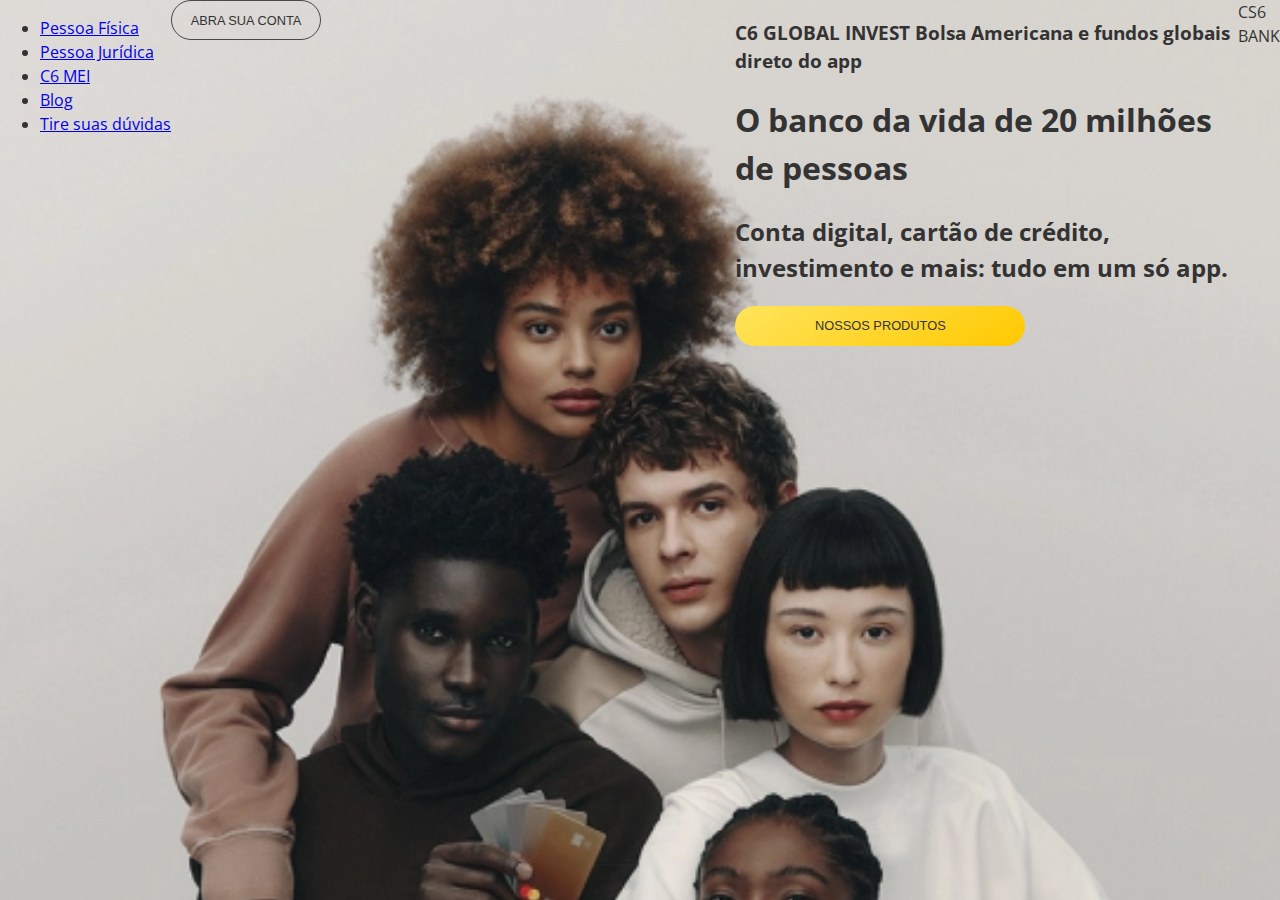
==== c6bank.html @ 3a548aff "'Deploy'" ====
<!DOCTYPE html>
<html lang="en">
<head>
    <meta charset="UTF-8">
    <meta http-equiv="X-UA-Compatible" content="IE=edge">
    <meta name="viewport" content="width=device-width, initial-scale=1.0">
    <title>Banco com Conta Digital, cartão sem tarifas e mais | C6 Bank</title>
    <link rel="stylesheet" href="/assets/css/main.css" />
</head>
<body>
    <header class="top-site">
        <div>
            <svg class="jss6 jss12" viewBox="0 0 120 24" xmlns="http://www.w3.org/2000/svg">
                <path clip-rule="evenodd" shape-rendering="geometricPrecision" d="M15.034 16.045c.778-.681 1.285-1.576 1.524-2.684h7.68c-.352 3.167-1.627 5.731-3.824 7.694C18.216 23.018 15.51 24 12.298 24c-2.343 0-4.452-.515-6.328-1.544-1.876-1.029-3.34-2.459-4.392-4.29C.526 16.335 0 14.28 0 12c0-2.28.526-4.335 1.578-6.166C2.63 4.003 4.094 2.573 5.97 1.544 7.846.514 9.955 0 12.298 0c3.161 0 5.83.947 8.007 2.842 2.176 1.894 3.462 4.377 3.855 7.448H16.59c-.321-1.013-.87-1.828-1.648-2.446-.777-.617-1.648-.926-2.612-.926-1.327 0-2.397.467-3.21 1.401-.815.934-1.221 2.161-1.221 3.68 0 1.51.41 2.732 1.228 3.666.82.934 1.886 1.4 3.203 1.4 1.026 0 1.928-.34 2.705-1.02zm27.26-6.24c1.491 1.43 2.237 3.28 2.237 5.547 0 2.592-.858 4.682-2.575 6.268-1.718 1.587-3.98 2.38-6.79 2.38-2.776 0-5.033-.796-6.772-2.388-1.74-1.593-2.609-3.656-2.609-6.193 0-1.385.239-2.779.716-4.181.477-1.402 1.215-2.936 2.214-4.6l3.53-5.87 7.46-.001-4.177 6.926c.417-.022.746-.033.988-.033 2.359 0 4.284.715 5.777 2.145zm-5.037 7.675c.537-.547.806-1.256.806-2.128 0-.871-.269-1.586-.806-2.145-.538-.559-1.235-.838-2.09-.838-.856 0-1.554.28-2.09.838-.539.559-.807 1.274-.807 2.145 0 .872.268 1.581.806 2.128.537.548 1.235.822 2.09.822.856 0 1.553-.274 2.09-.822zm21.259-6.52c2.65.784 4.324 3.129 4.324 6.16 0 1.675-.578 3.13-1.718 4.325-1.133 1.186-2.554 1.788-4.224 1.788h-7.226a.101.101 0 0 1-.1-.102V.869c0-.056.044-.102.1-.102h6.365c1.547 0 2.824.517 3.793 1.538.996.98 1.504 2.29 1.504 3.887 0 2.142-1.063 3.908-2.818 4.768zm2 9.912c1.016-1.035 1.51-2.262 1.51-3.753 0-1.656-.507-3.013-1.507-4.031-1.035-1.053-2.31-1.566-3.898-1.566h-6.234v10.881h6.51c1.432 0 2.65-.515 3.619-1.53zM50.386 1.597v9.096h5.651c1.322 0 2.405-.422 3.221-1.253.837-.852 1.261-1.945 1.261-3.248 0-2.706-1.843-4.595-4.482-4.595h-5.65zm69.595 21.475a.101.101 0 0 1-.081.16h-.758a.1.1 0 0 1-.083-.043l-8.099-11.565-3.577 4.206v7.3a.101.101 0 0 1-.1.103h-.602a.101.101 0 0 1-.1-.102V.869c0-.056.045-.102.1-.102h.602c.055 0 .1.046.1.102v13.724L119 .803a.101.101 0 0 1 .077-.036h.796c.056 0 .101.046.101.102 0 .025-.01.048-.024.066l-8.451 10.032 8.482 12.105zM101.496.767c.055 0 .1.046.1.102v22.262a.101.101 0 0 1-.1.102h-.277a.098.098 0 0 1-.081-.042l-14.58-20.6v20.54a.101.101 0 0 1-.1.102h-.614a.101.101 0 0 1-.1-.102V.869c0-.056.045-.102.1-.102h.39a.1.1 0 0 1 .08.042l14.467 20.44V.87c0-.056.045-.102.1-.102h.615zM82.118 23.095a.101.101 0 0 1-.094.138h-.638a.1.1 0 0 1-.094-.068l-2.552-6.883H68.337l-2.551 6.885a.1.1 0 0 1-.094.066h-.639a.101.101 0 0 1-.093-.139L73.25.833a.1.1 0 0 1 .094-.066h.388a.1.1 0 0 1 .095.067l8.29 22.261zm-13.482-7.643h9.806L73.54 2.369l-4.903 13.083z"></path></svg>
        </div>
        <nav>
            <ul>
                <li><a href="#">Pessoa Física</a></li>
                <li><a href="#">Pessoa Jurídica</a></li>
                <li><a href="#">C6 MEI</a></li>
                <li><a href="#">Blog</a></li>
                <li><a href="#">Tire suas dúvidas</a></li>
            </ul>
        </nav>
        <button class="top-button">Abra sua conta</button>
    </header>
    <section class="'full-banner">
    <div class="destak">
        <h3><span>C6 GLOBAL INVEST</span> Bolsa Americana e fundos globais direto do app</h3>
        <h1>O banco da vida de 20 milhões de pessoas</h1>
        <h2>Conta digital, cartão de crédito, investimento e mais: tudo em um só app.</h2>
        <button>nossos produtos</button>
    </div>
    </section>
    <script>
        const header = document.querySelector(".top-site");
        const button = document.querySelector(".top-button");
        const body = document.querySelector("body");
        header.style.background = 'none';
        button.style.width = "150px";
        button.classList.add('disabled');

        window.addEventListener('scroll', (e) => {
            console.log(body.clientHeight);
            
        if(window.scrollY < 100) {
            header.style.background = 'none';
            button.classList.add('disabled');
        } else {
            header.style.background = '#fff';
            button.classList.remove('disabled');
        }
        });
    </script>
    <footer>CS6 BANK</footer>
</body>
</html>
---- assets/css/main.css ----
@font-face{font-family:"Open Sans";src:url("../fonts/OpenSans/OpenSans-Regular.ttf") format("truetype");font-weight:normal}@font-face{font-family:"Open Sans";src:url("../fonts/OpenSans/OpenSans-Light.ttf") format("truetype");font-weight:300}@font-face{font-family:"Open Sans";src:url("../fonts/OpenSans/OpenSans-Bold.ttf") format("truetype");font-weight:bold}body{margin:0;padding:0;font-family:"Open Sans","Lato",sans-serif;font-size:16px;line-height:1.5;color:#333}*{box-sizing:border-box}body{background:url("../images/c6bank/hero-bg-tablet.webp") no-repeat;background-size:cover;width:100%;height:calc(100vh - 100px - 100px);display:flex}body>header{height:100px;width:100%;display:flex}button.disabled{background:none;border:solid .5px rgba(36,36,36,.8)}button.disabladed:hover{background-color:rgba(36,36,36,.8)}button{width:290px;height:40px;border:none;text-transform:uppercase;color:#333;background:linear-gradient(150deg, #FFE45C 0%, #ffc900 100%);font-size:.8em;border-radius:20px}button:hover{background:linear-gradient(150deg, #ffe978 0%, #fbd033 100%);box-shadow:0 px 2px 4px -1px rgba(0,0,0,.5);cursor:pointer}.full-banner{width:100%;height:100vh;background-color:url("../images/c6bank/hero-bg.webp") no-repeat;background-size:cover;background-position:center center}.full-banner .destak{width:40%;height:60vh;position:absolute;bottom:0;left:15%}.full-banner .destak>h1{font-size:4em;line-height:1em;font-weight:300}.full-banner .destak h2,.full-banner .destak h3{font-weight:300}.full-banner .destak h2{width:80%;font-weight:300;margin-bottom:5%}.full-banner .destak h1,.full-banner .destak h2,.full-banner .destak h3{margin:0}.full-banner .destak h3{width:95%;background:rgba 36,36,36,.35;color:#fff;font-weight:normal;font-size:.8em;line-height:3em;border-radius:25px;padding:0 2%}.full-banner .destak h3 span{width:fit-content;display:inline-block;background:#006d8f;padding:0 3%;border-radius:25px;line-height:1.6em}@media(min-width: 992px){.full-banner{background:url("../images/c6bank/hero-bg.webp") no-repeat;background-size:cover}}
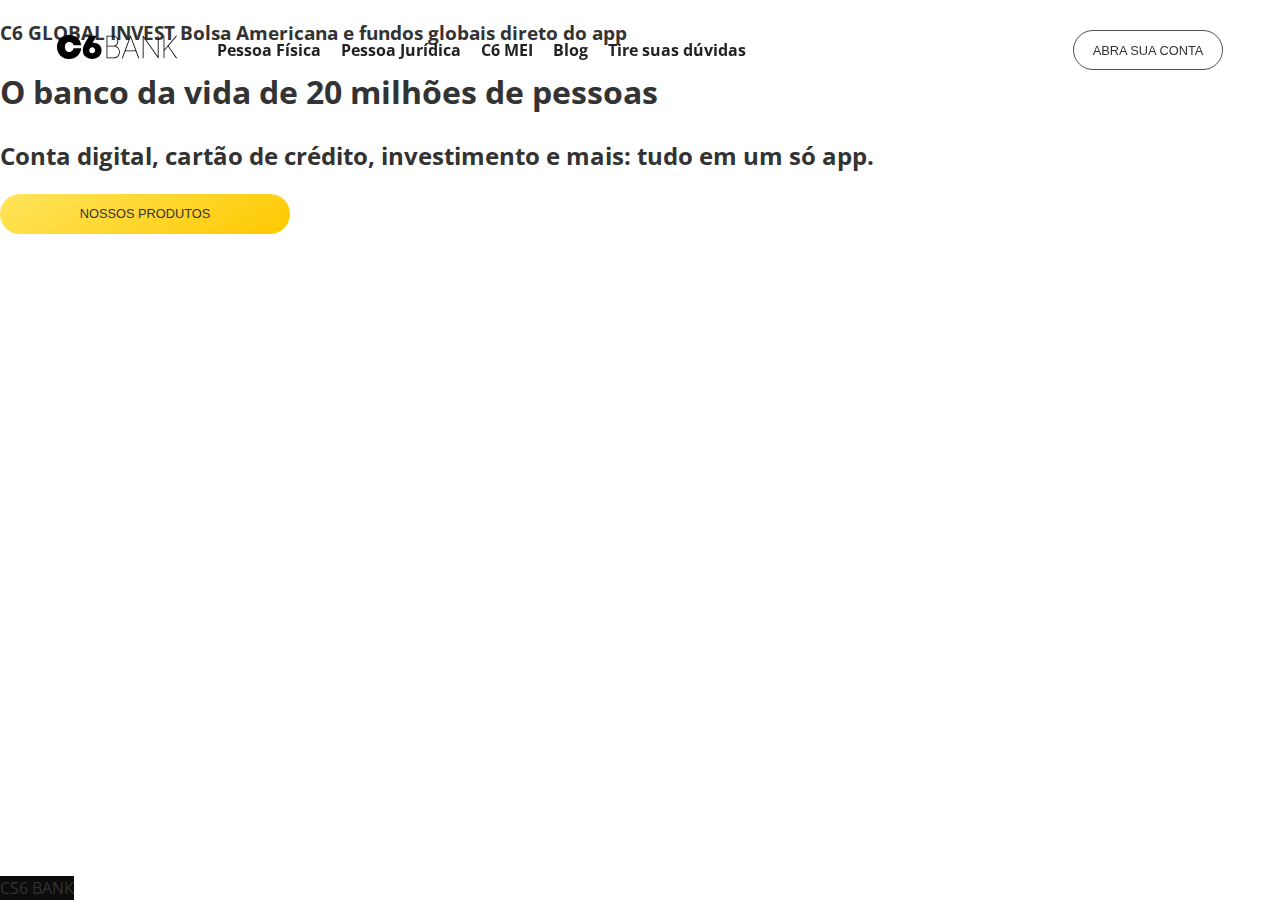
==== commit df50fa9d: "'Deploy'" ====
--- a/c6bank.html
+++ b/c6bank.html
@@ -40,17 +40,25 @@
         button.style.width = "150px";
         button.classList.add('disabled');
 
-        window.addEventListener('scroll', (e) => {
-            console.log(body.clientHeight);
-            
-        if(window.scrollY < 100) {
-            header.style.background = 'none';
-            button.classList.add('disabled');
-        } else {
-            header.style.background = '#fff';
-            button.classList.remove('disabled');
-        }
-        });
+        // window.addEventListener('scroll', (e) => {
+        //     console.log(body.clientHeight);
+
+        //     if (window.scrollY < 100) {
+        //         header.style.background = 'none';
+        //         button.classList.add('disabled');
+        //     } else {
+        //         const aArray = header.querySelectorAll("a");
+        //         const log = header.querySelector(".jss12");
+        //     //     if {
+        //     //         (window.scrollY >= (body.clientHeight - 800)) {
+        //     //             header.style.background = '#000';
+        //     //             logo.style.fill = "#fff";
+        //     //         }
+        //     //     }
+        //     //     header.style.background = '#fff';
+        //     //     button.classList.remove('disabled');
+        //     // }
+        //     // });
     </script>
     <footer>CS6 BANK</footer>
 </body>
--- a/assets/css/main.css
+++ b/assets/css/main.css
@@ -1 +1 @@
-@font-face{font-family:"Open Sans";src:url("../fonts/OpenSans/OpenSans-Regular.ttf") format("truetype");font-weight:normal}@font-face{font-family:"Open Sans";src:url("../fonts/OpenSans/OpenSans-Light.ttf") format("truetype");font-weight:300}@font-face{font-family:"Open Sans";src:url("../fonts/OpenSans/OpenSans-Bold.ttf") format("truetype");font-weight:bold}body{margin:0;padding:0;font-family:"Open Sans","Lato",sans-serif;font-size:16px;line-height:1.5;color:#333}*{box-sizing:border-box}body{background:url("../images/c6bank/hero-bg-tablet.webp") no-repeat;background-size:cover;width:100%;height:calc(100vh - 100px - 100px);display:flex}body>header{height:100px;width:100%;display:flex}button.disabled{background:none;border:solid .5px rgba(36,36,36,.8)}button.disabladed:hover{background-color:rgba(36,36,36,.8)}button{width:290px;height:40px;border:none;text-transform:uppercase;color:#333;background:linear-gradient(150deg, #FFE45C 0%, #ffc900 100%);font-size:.8em;border-radius:20px}button:hover{background:linear-gradient(150deg, #ffe978 0%, #fbd033 100%);box-shadow:0 px 2px 4px -1px rgba(0,0,0,.5);cursor:pointer}.full-banner{width:100%;height:100vh;background-color:url("../images/c6bank/hero-bg.webp") no-repeat;background-size:cover;background-position:center center}.full-banner .destak{width:40%;height:60vh;position:absolute;bottom:0;left:15%}.full-banner .destak>h1{font-size:4em;line-height:1em;font-weight:300}.full-banner .destak h2,.full-banner .destak h3{font-weight:300}.full-banner .destak h2{width:80%;font-weight:300;margin-bottom:5%}.full-banner .destak h1,.full-banner .destak h2,.full-banner .destak h3{margin:0}.full-banner .destak h3{width:95%;background:rgba 36,36,36,.35;color:#fff;font-weight:normal;font-size:.8em;line-height:3em;border-radius:25px;padding:0 2%}.full-banner .destak h3 span{width:fit-content;display:inline-block;background:#006d8f;padding:0 3%;border-radius:25px;line-height:1.6em}@media(min-width: 992px){.full-banner{background:url("../images/c6bank/hero-bg.webp") no-repeat;background-size:cover}}
+@font-face{font-family:"Open Sans";src:url("../fonts/OpenSans/OpenSans-Regular.ttf") format("truetype");font-weight:normal}@font-face{font-family:"Open Sans";src:url("../fonts/OpenSans/OpenSans-Light.ttf") format("truetype");font-weight:300}@font-face{font-family:"Open Sans";src:url("../fonts/OpenSans/OpenSans-Bold.ttf") format("truetype");font-weight:bold}body{margin:0;padding:0;font-family:"Open Sans","Lato",sans-serif;font-size:16px;line-height:1.5;color:#333}*{box-sizing:border-box}body{width:100%;display:flex}body>header{position:fixed;top:0;z-index:100;height:100px;width:100%;display:flex;justify-content:center;background:#fff;align-items:center;transition-duration:.5s}body>header>nav{width:70%}body>header>nav>ul{margin:0;display:flex}body>header>nav>ul>li{list-style:none;margin-right:20px}body>header>nav>ul>li>a{text-decoration:none;color:#222;font-weight:bold}body>header button{width:290px;height:40px;border:none;text-transform:uppercase;color:#333;background:#ffe45c;font-size:.8em;border-radius:20px}.jss4 .jss6{fill:#242424}.jss12{width:auto;height:24px}button.disabled{background:none;border:solid .5px rgba(36,36,36,.8)}button.disabladed:hover{background-color:rgba(36,36,36,.2)}button{width:290px;height:40px;border:none;text-transform:uppercase;color:#333;background:linear-gradient(150deg, #FFE45C 0%, #ffc900 100%);font-size:.8em;border-radius:20px}button:hover{background:linear-gradient(150deg, #ffe978 0%, #fbd033 100%);box-shadow:0 px 2px 4px -1px rgba(0,0,0,.5);cursor:pointer}.full-banner{width:100%;height:100vh;background-color:url("../images/c6bank/hero-bg.webp") no-repeat;background-size:cover;background-position:center center}.full-banner .destak{width:40%;height:60vh;bottom:0;left:15%}.full-banner .destak>h1{font-size:4em;line-height:1em;font-weight:300}.full-banner .destak h2,.full-banner .destak h3{font-weight:300}.full-banner .destak h2{width:80%;font-weight:300;margin-bottom:5%}.full-banner .destak h1,.full-banner .destak h2,.full-banner .destak h3{margin:0}.full-banner .destak h3{width:95%;background:rgba 36,36,36,.35;color:#fff;font-weight:normal;font-size:.8em;line-height:3em;border-radius:25px;padding:0 2%}.full-banner .destak h3 span{width:fit-content;display:inline-block;background:#006d8f;padding:0 3%;border-radius:25px;line-height:1.6em}footer{background-color:#0c0c0c;bottom:0;position:fixed}@media(min-width: 992px){.full-banner{background:url("../images/c6bank/hero-bg.webp") no-repeat;background-size:cover}}
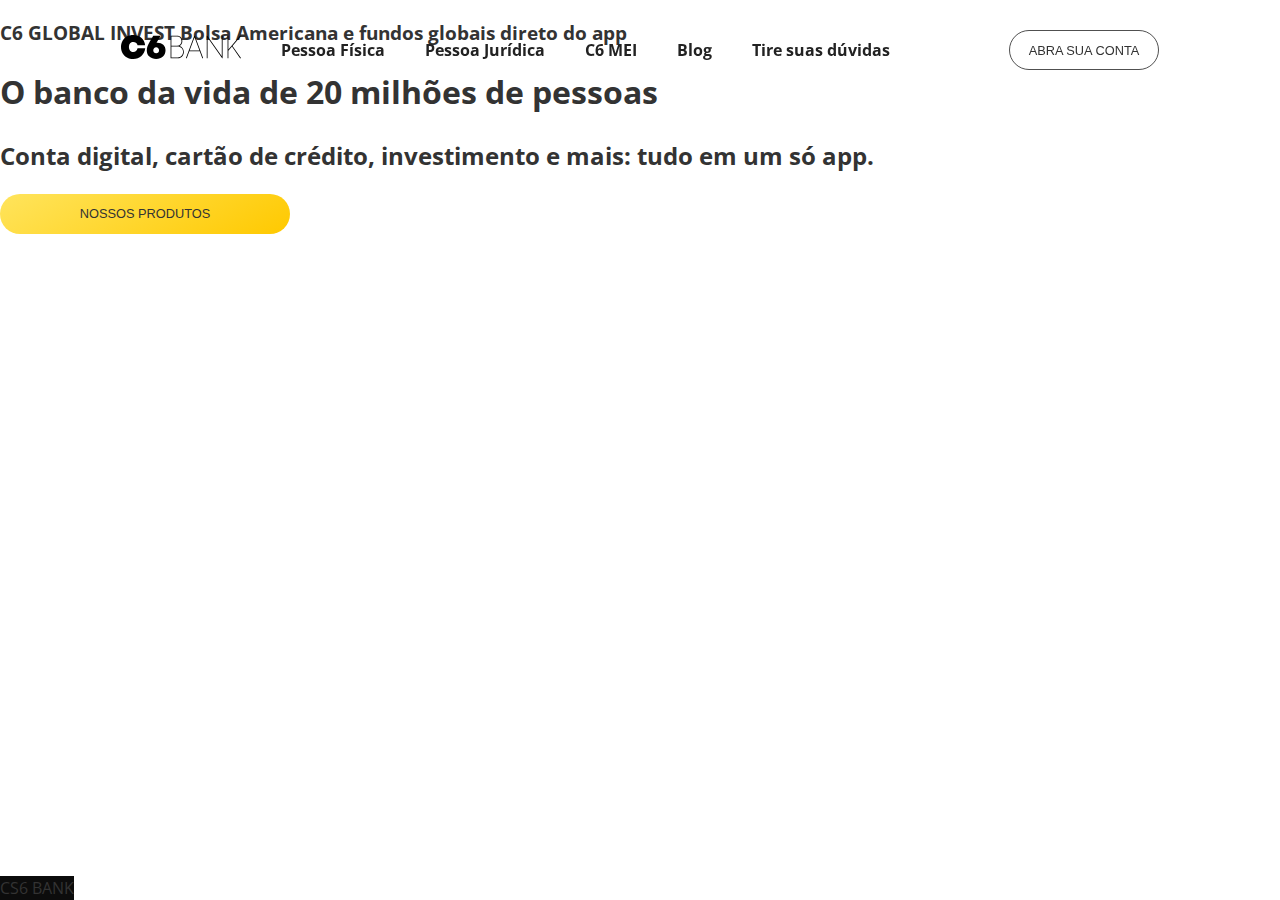
==== commit 9b9b24e0: "'Deploy'" ====
--- a/c6bank.html
+++ b/c6bank.html
@@ -31,7 +31,7 @@
         <h2>Conta digital, cartão de crédito, investimento e mais: tudo em um só app.</h2>
         <button>nossos produtos</button>
     </div>
-    </section>
+        </section>
     <script>
         const header = document.querySelector(".top-site");
         const button = document.querySelector(".top-button");
--- a/assets/css/main.css
+++ b/assets/css/main.css
@@ -1 +1 @@
-@font-face{font-family:"Open Sans";src:url("../fonts/OpenSans/OpenSans-Regular.ttf") format("truetype");font-weight:normal}@font-face{font-family:"Open Sans";src:url("../fonts/OpenSans/OpenSans-Light.ttf") format("truetype");font-weight:300}@font-face{font-family:"Open Sans";src:url("../fonts/OpenSans/OpenSans-Bold.ttf") format("truetype");font-weight:bold}body{margin:0;padding:0;font-family:"Open Sans","Lato",sans-serif;font-size:16px;line-height:1.5;color:#333}*{box-sizing:border-box}body{width:100%;display:flex}body>header{position:fixed;top:0;z-index:100;height:100px;width:100%;display:flex;justify-content:center;background:#fff;align-items:center;transition-duration:.5s}body>header>nav{width:70%}body>header>nav>ul{margin:0;display:flex}body>header>nav>ul>li{list-style:none;margin-right:20px}body>header>nav>ul>li>a{text-decoration:none;color:#222;font-weight:bold}body>header button{width:290px;height:40px;border:none;text-transform:uppercase;color:#333;background:#ffe45c;font-size:.8em;border-radius:20px}.jss4 .jss6{fill:#242424}.jss12{width:auto;height:24px}button.disabled{background:none;border:solid .5px rgba(36,36,36,.8)}button.disabladed:hover{background-color:rgba(36,36,36,.2)}button{width:290px;height:40px;border:none;text-transform:uppercase;color:#333;background:linear-gradient(150deg, #FFE45C 0%, #ffc900 100%);font-size:.8em;border-radius:20px}button:hover{background:linear-gradient(150deg, #ffe978 0%, #fbd033 100%);box-shadow:0 px 2px 4px -1px rgba(0,0,0,.5);cursor:pointer}.full-banner{width:100%;height:100vh;background-color:url("../images/c6bank/hero-bg.webp") no-repeat;background-size:cover;background-position:center center}.full-banner .destak{width:40%;height:60vh;bottom:0;left:15%}.full-banner .destak>h1{font-size:4em;line-height:1em;font-weight:300}.full-banner .destak h2,.full-banner .destak h3{font-weight:300}.full-banner .destak h2{width:80%;font-weight:300;margin-bottom:5%}.full-banner .destak h1,.full-banner .destak h2,.full-banner .destak h3{margin:0}.full-banner .destak h3{width:95%;background:rgba 36,36,36,.35;color:#fff;font-weight:normal;font-size:.8em;line-height:3em;border-radius:25px;padding:0 2%}.full-banner .destak h3 span{width:fit-content;display:inline-block;background:#006d8f;padding:0 3%;border-radius:25px;line-height:1.6em}footer{background-color:#0c0c0c;bottom:0;position:fixed}@media(min-width: 992px){.full-banner{background:url("../images/c6bank/hero-bg.webp") no-repeat;background-size:cover}}
+@font-face{font-family:"Open Sans";src:url("../fonts/OpenSans/OpenSans-Regular.ttf") format("truetype");font-weight:normal}@font-face{font-family:"Open Sans";src:url("../fonts/OpenSans/OpenSans-Light.ttf") format("truetype");font-weight:300}@font-face{font-family:"Open Sans";src:url("../fonts/OpenSans/OpenSans-Bold.ttf") format("truetype");font-weight:bold}body{margin:0;padding:0;font-family:"Open Sans","Lato",sans-serif;font-size:16px;line-height:1.5;color:#333}*{box-sizing:border-box}body{width:100%;display:flex}body>header{position:fixed;top:0;z-index:100;height:100px;width:100%;display:flex;justify-content:center;background:#fff;align-items:center;transition-duration:.5s}body>header>nav{width:60%}body>header>nav>ul{margin:0;display:flex}body>header>nav>ul>li{list-style:none;margin-right:40px}body>header>nav>ul>li>a{text-decoration:none;color:#222;font-weight:bold}body>header button{width:290px;height:40px;border:none;text-transform:uppercase;color:#333;background:#ffe45c;font-size:.8em;border-radius:20px}button.disabled{background:none;border:solid .5px rgba(36,36,36,.8)}button.disabladed:hover{background-color:rgba(36,36,36,.2)}.btn{width:200px;line-height:50px;border-radius:5px;font-size:1em;border:none;transition-duration:.5s}.btn-primary{background:#1474d4;color:#fff;font-weight:bold;cursor:pointer}.btn-primary:hover{background:#000}.btn-danger{background:#dc2020;color:#fff;font-weight:bold;cursor:pointer}.btn-danger:hover{background:#f76565}button{width:290px;height:40px;border:none;text-transform:uppercase;color:#333;background:linear-gradient(150deg, #FFE45C 0%, #ffc900 100%);font-size:.8em;border-radius:20px}button:hover{background:linear-gradient(150deg, #ffe978 0%, #fbd033 100%);box-shadow:0 px 2px 4px -1px rgba(0,0,0,.5);cursor:pointer}.jss4 .jss6{fill:#242424}.jss12{width:auto;height:24px}.full-banner{width:100%;height:100vh;background-color:url("../images/c6bank/hero-bg.webp") no-repeat;background-size:cover;background-position:center center}.full-banner .destak{width:40%;height:60vh;position:absolute;bottom:0;left:15%}.full-banner .destak>h1{font-size:4em;line-height:1em;font-weight:300;margin-bottom:5%;margin-top:2%}.full-banner .destak h2,.full-banner .destak h3{margin:0}.full-banner .destak h2{width:80%;font-weight:300;margin-bottom:5%}.full-banner .destak h3{width:95%;background:rgba 36,36,36,.35;color:#fff;font-weight:normal;font-size:.8em;line-height:3em;border-radius:25px;padding:0 2%}.full-banner .destak h3 span{width:fit-content;display:inline-block;background:#006d8f;padding:0 3%;border-radius:25px;line-height:1.6em}footer{background-color:#0c0c0c;bottom:0;position:fixed}@media(min-width: 992px){.full-banner{background:url("/assets/images/c6bank/hero-bg-960x600.webp") no-repeat;background-size:cover}}
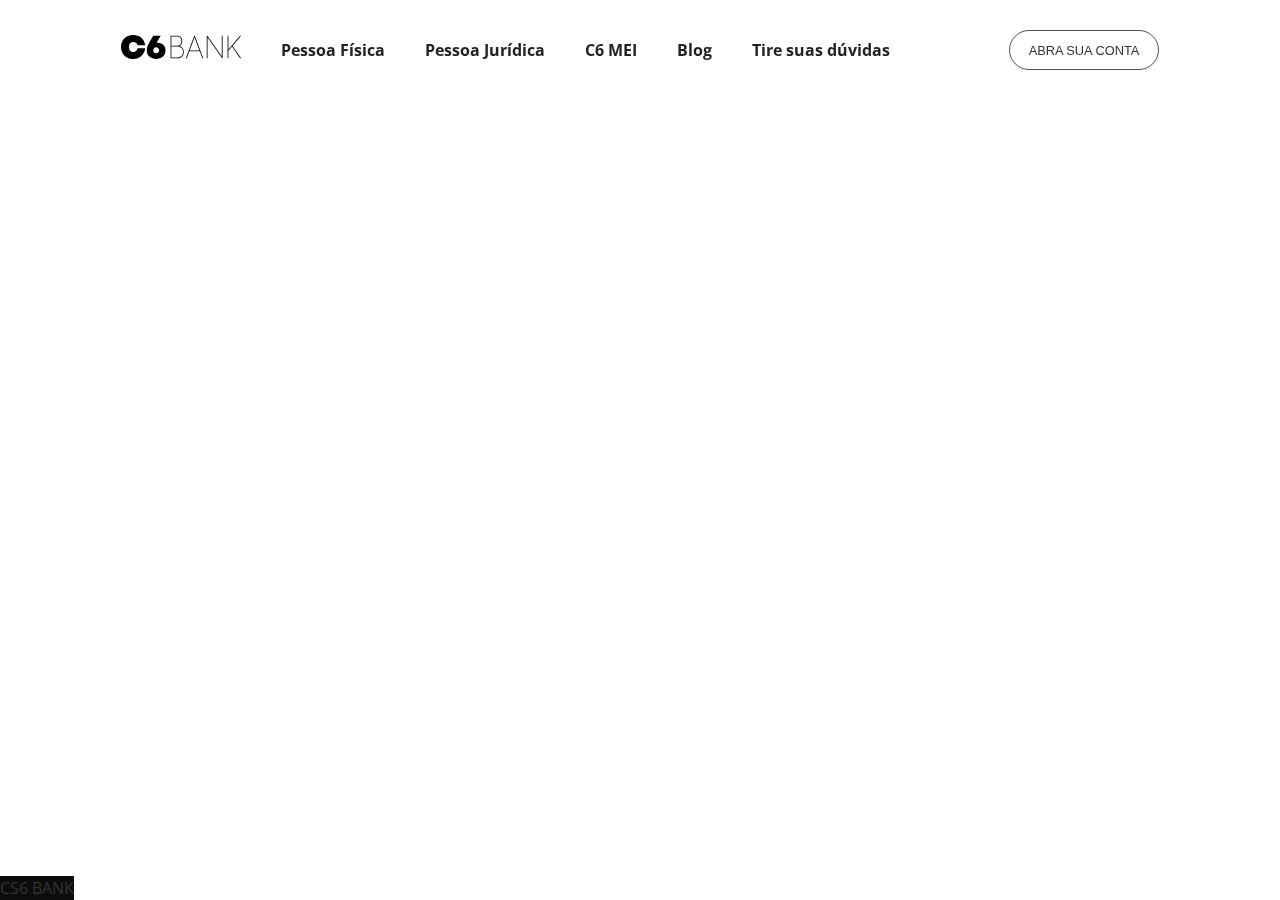
==== commit dfb04e38: "'Deploy'" ====
--- a/c6bank.html
+++ b/c6bank.html
@@ -25,13 +25,13 @@
         <button class="top-button">Abra sua conta</button>
     </header>
     <section class="'full-banner">
-    <div class="destak">
+    <!-- <div class="destak">
         <h3><span>C6 GLOBAL INVEST</span> Bolsa Americana e fundos globais direto do app</h3>
         <h1>O banco da vida de 20 milhões de pessoas</h1>
         <h2>Conta digital, cartão de crédito, investimento e mais: tudo em um só app.</h2>
-        <button>nossos produtos</button>
+        <button>nossos produtos</button> -->
     </div>
-        </section>
+    </section>
     <script>
         const header = document.querySelector(".top-site");
         const button = document.querySelector(".top-button");
--- a/assets/css/main.css
+++ b/assets/css/main.css
@@ -1 +1 @@
-@font-face{font-family:"Open Sans";src:url("../fonts/OpenSans/OpenSans-Regular.ttf") format("truetype");font-weight:normal}@font-face{font-family:"Open Sans";src:url("../fonts/OpenSans/OpenSans-Light.ttf") format("truetype");font-weight:300}@font-face{font-family:"Open Sans";src:url("../fonts/OpenSans/OpenSans-Bold.ttf") format("truetype");font-weight:bold}body{margin:0;padding:0;font-family:"Open Sans","Lato",sans-serif;font-size:16px;line-height:1.5;color:#333}*{box-sizing:border-box}body{width:100%;display:flex}body>header{position:fixed;top:0;z-index:100;height:100px;width:100%;display:flex;justify-content:center;background:#fff;align-items:center;transition-duration:.5s}body>header>nav{width:60%}body>header>nav>ul{margin:0;display:flex}body>header>nav>ul>li{list-style:none;margin-right:40px}body>header>nav>ul>li>a{text-decoration:none;color:#222;font-weight:bold}body>header button{width:290px;height:40px;border:none;text-transform:uppercase;color:#333;background:#ffe45c;font-size:.8em;border-radius:20px}button.disabled{background:none;border:solid .5px rgba(36,36,36,.8)}button.disabladed:hover{background-color:rgba(36,36,36,.2)}.btn{width:200px;line-height:50px;border-radius:5px;font-size:1em;border:none;transition-duration:.5s}.btn-primary{background:#1474d4;color:#fff;font-weight:bold;cursor:pointer}.btn-primary:hover{background:#000}.btn-danger{background:#dc2020;color:#fff;font-weight:bold;cursor:pointer}.btn-danger:hover{background:#f76565}button{width:290px;height:40px;border:none;text-transform:uppercase;color:#333;background:linear-gradient(150deg, #FFE45C 0%, #ffc900 100%);font-size:.8em;border-radius:20px}button:hover{background:linear-gradient(150deg, #ffe978 0%, #fbd033 100%);box-shadow:0 px 2px 4px -1px rgba(0,0,0,.5);cursor:pointer}.jss4 .jss6{fill:#242424}.jss12{width:auto;height:24px}.full-banner{width:100%;height:100vh;background-color:url("../images/c6bank/hero-bg.webp") no-repeat;background-size:cover;background-position:center center}.full-banner .destak{width:40%;height:60vh;position:absolute;bottom:0;left:15%}.full-banner .destak>h1{font-size:4em;line-height:1em;font-weight:300;margin-bottom:5%;margin-top:2%}.full-banner .destak h2,.full-banner .destak h3{margin:0}.full-banner .destak h2{width:80%;font-weight:300;margin-bottom:5%}.full-banner .destak h3{width:95%;background:rgba 36,36,36,.35;color:#fff;font-weight:normal;font-size:.8em;line-height:3em;border-radius:25px;padding:0 2%}.full-banner .destak h3 span{width:fit-content;display:inline-block;background:#006d8f;padding:0 3%;border-radius:25px;line-height:1.6em}footer{background-color:#0c0c0c;bottom:0;position:fixed}@media(min-width: 992px){.full-banner{background:url("/assets/images/c6bank/hero-bg-960x600.webp") no-repeat;background-size:cover}}
+@font-face{font-family:"Open Sans";src:url("../fonts/OpenSans/OpenSans-Regular.ttf") format("truetype");font-weight:normal}@font-face{font-family:"Open Sans";src:url("../fonts/OpenSans/OpenSans-Light.ttf") format("truetype");font-weight:300}@font-face{font-family:"Open Sans";src:url("../fonts/OpenSans/OpenSans-Bold.ttf") format("truetype");font-weight:bold}body{margin:0;padding:0;font-family:"Open Sans","Lato",sans-serif;font-size:16px;line-height:1.5;color:#333}*{box-sizing:border-box}body{width:100%;display:flex}body>header{position:fixed;top:0;z-index:100;height:100px;width:100%;display:flex;justify-content:center;background:#fff;align-items:center;transition-duration:.5s}body>header>nav{width:60%}body>header>nav>ul{margin:0;display:flex}body>header>nav>ul>li{list-style:none;margin-right:40px}body>header>nav>ul>li>a{text-decoration:none;color:#222;font-weight:bold}body>header.footer-link-a>nav>ul>li>a{color:#fff}button.disabled{background:none;border:solid .5px rgba(36,36,36,.8)}button.disabladed:hover{background-color:rgba(36,36,36,.2)}.btn{width:200px;line-height:50px;border-radius:5px;font-size:1em;border:none;transition-duration:.5s}.btn-primary{background:#1474d4;color:#fff;font-weight:bold;cursor:pointer}.btn-primary:hover{background:#000}.btn-danger{background:#dc2020;color:#fff;font-weight:bold;cursor:pointer}.btn-danger:hover{background:#f76565}button{width:290px;height:40px;border:none;text-transform:uppercase;color:#333;background:linear-gradient(150deg, #FFE45C 0%, #ffc900 100%);font-size:.8em;border-radius:20px}button:hover{background:linear-gradient(150deg, #ffe978 0%, #fbd033 100%);box-shadow:0 px 2px 4px -1px rgba(0,0,0,.5);cursor:pointer}.jss4 .jss6{fill:#242424}.jss12{width:auto;height:24px}.full-banner{width:100%;height:100vh;background-color:url("/assets/images/c6bank/hero-bg-1920x1200.webp") no-repeat;background-size:cover;background-position:center center}.full-banner .destak{width:40%;height:60vh;position:absolute;bottom:0;left:15%}.full-banner .destak>h1{font-size:4em;line-height:1em;font-weight:300;margin-bottom:5%;margin-top:2%}.full-banner .destak h2,.full-banner .destak h3{margin:0}.full-banner .destak h2{width:80%;font-weight:300;margin-bottom:5%}.full-banner .destak h3{width:95%;background:rgba 36,36,36,.35;color:#fff;font-weight:normal;font-size:.8em;line-height:3em;border-radius:25px;padding:0 2%}.full-banner .destak h3 span{width:fit-content;display:inline-block;background:#006d8f;padding:0 3%;border-radius:25px;line-height:1.6em}footer{background-color:#0c0c0c;bottom:0;position:fixed}@media(min-width: 992px){.full-banner{background:url("/assets/images/c6bank/hero-bg-960x600.webp") no-repeat;background-size:cover}}
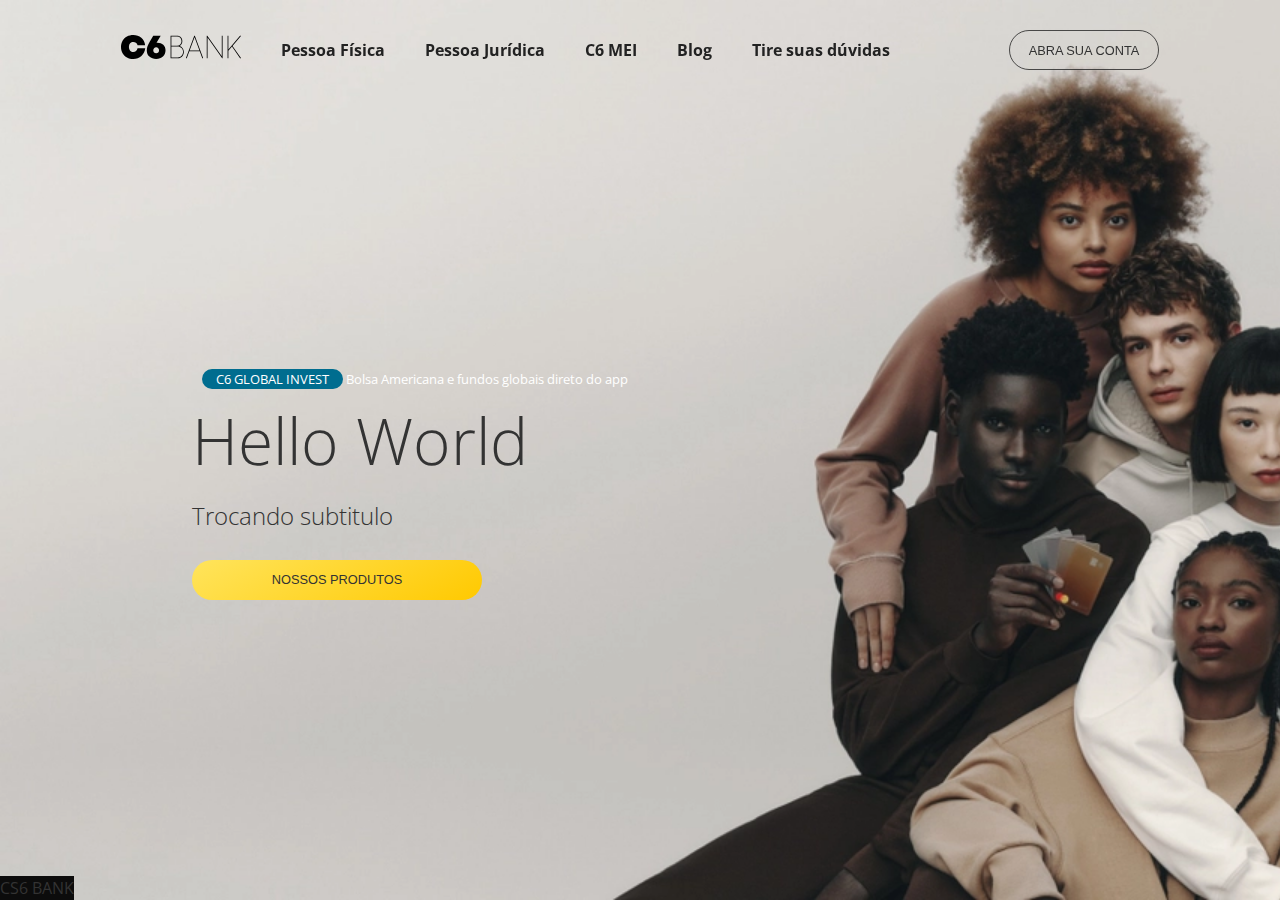
==== commit 0cf5f2c1: "Deploy" ====
--- a/c6bank.html
+++ b/c6bank.html
@@ -24,12 +24,13 @@
         </nav>
         <button class="top-button">Abra sua conta</button>
     </header>
-    <section class="'full-banner">
-    <!-- <div class="destak">
+    <section class="full-banner">
+    <div class="destak">
         <h3><span>C6 GLOBAL INVEST</span> Bolsa Americana e fundos globais direto do app</h3>
+        
         <h1>O banco da vida de 20 milhões de pessoas</h1>
         <h2>Conta digital, cartão de crédito, investimento e mais: tudo em um só app.</h2>
-        <button>nossos produtos</button> -->
+        <button>nossos produtos</button>
     </div>
     </section>
     <script>
@@ -60,6 +61,7 @@
         //     // }
         //     // });
     </script>
+    <script type="text/javascript" src="assets/js/main.js"></script>
     <footer>CS6 BANK</footer>
 </body>
 </html>--- a/assets/css/main.css
+++ b/assets/css/main.css
@@ -1 +1 @@
-@font-face{font-family:"Open Sans";src:url("../fonts/OpenSans/OpenSans-Regular.ttf") format("truetype");font-weight:normal}@font-face{font-family:"Open Sans";src:url("../fonts/OpenSans/OpenSans-Light.ttf") format("truetype");font-weight:300}@font-face{font-family:"Open Sans";src:url("../fonts/OpenSans/OpenSans-Bold.ttf") format("truetype");font-weight:bold}body{margin:0;padding:0;font-family:"Open Sans","Lato",sans-serif;font-size:16px;line-height:1.5;color:#333}*{box-sizing:border-box}body{width:100%;display:flex}body>header{position:fixed;top:0;z-index:100;height:100px;width:100%;display:flex;justify-content:center;background:#fff;align-items:center;transition-duration:.5s}body>header>nav{width:60%}body>header>nav>ul{margin:0;display:flex}body>header>nav>ul>li{list-style:none;margin-right:40px}body>header>nav>ul>li>a{text-decoration:none;color:#222;font-weight:bold}body>header.footer-link-a>nav>ul>li>a{color:#fff}button.disabled{background:none;border:solid .5px rgba(36,36,36,.8)}button.disabladed:hover{background-color:rgba(36,36,36,.2)}.btn{width:200px;line-height:50px;border-radius:5px;font-size:1em;border:none;transition-duration:.5s}.btn-primary{background:#1474d4;color:#fff;font-weight:bold;cursor:pointer}.btn-primary:hover{background:#000}.btn-danger{background:#dc2020;color:#fff;font-weight:bold;cursor:pointer}.btn-danger:hover{background:#f76565}button{width:290px;height:40px;border:none;text-transform:uppercase;color:#333;background:linear-gradient(150deg, #FFE45C 0%, #ffc900 100%);font-size:.8em;border-radius:20px}button:hover{background:linear-gradient(150deg, #ffe978 0%, #fbd033 100%);box-shadow:0 px 2px 4px -1px rgba(0,0,0,.5);cursor:pointer}.jss4 .jss6{fill:#242424}.jss12{width:auto;height:24px}.full-banner{width:100%;height:100vh;background-color:url("/assets/images/c6bank/hero-bg-1920x1200.webp") no-repeat;background-size:cover;background-position:center center}.full-banner .destak{width:40%;height:60vh;position:absolute;bottom:0;left:15%}.full-banner .destak>h1{font-size:4em;line-height:1em;font-weight:300;margin-bottom:5%;margin-top:2%}.full-banner .destak h2,.full-banner .destak h3{margin:0}.full-banner .destak h2{width:80%;font-weight:300;margin-bottom:5%}.full-banner .destak h3{width:95%;background:rgba 36,36,36,.35;color:#fff;font-weight:normal;font-size:.8em;line-height:3em;border-radius:25px;padding:0 2%}.full-banner .destak h3 span{width:fit-content;display:inline-block;background:#006d8f;padding:0 3%;border-radius:25px;line-height:1.6em}footer{background-color:#0c0c0c;bottom:0;position:fixed}@media(min-width: 992px){.full-banner{background:url("/assets/images/c6bank/hero-bg-960x600.webp") no-repeat;background-size:cover}}
+@font-face{font-family:"Open Sans";src:url("../fonts/OpenSans/OpenSans-Regular.ttf") format("truetype");font-weight:normal}@font-face{font-family:"Open Sans";src:url("../fonts/OpenSans/OpenSans-Light.ttf") format("truetype");font-weight:300}@font-face{font-family:"Open Sans";src:url("../fonts/OpenSans/OpenSans-Bold.ttf") format("truetype");font-weight:bold}body{margin:0;padding:0;font-family:"Open Sans","Lato",sans-serif;font-size:16px;line-height:1.5;color:#333}*{box-sizing:border-box}input{border:none;background:#fff;box-shadow:0px 0px 2px rgba(0,0,0,.2);padding:10px;border-radius:5px}body{width:100%;display:flex}body>header{position:fixed;top:0;z-index:100;height:100px;width:100%;display:flex;justify-content:center;background:#fff;align-items:center;transition-duration:.5s}body>header>nav{width:60%}body>header>nav>ul{margin:0;display:flex}body>header>nav>ul>li{list-style:none;margin-right:40px}body>header>nav>ul>li>a{text-decoration:none;color:#222;font-weight:bold}body>header.footer-link-a>nav>ul>li>a{color:#fff}button.disabled{background:none;border:solid .5px rgba(36,36,36,.8)}button.disabladed:hover{background-color:rgba(36,36,36,.2)}.btn{width:200px;line-height:50px;border-radius:5px;font-size:1em;border:none;transition-duration:.5s}.btn-primary{background:#1474d4;color:#fff;font-weight:bold;cursor:pointer}.btn-primary:hover{background:#000}.btn-danger{background:#dc2020;color:#fff;font-weight:bold;cursor:pointer}.btn-danger:hover{background:#f76565}button{width:290px;height:40px;border:none;text-transform:uppercase;color:#333;background:linear-gradient(150deg, #FFE45C 0%, #ffc900 100%);font-size:.8em;border-radius:20px}button:hover{background:linear-gradient(150deg, #ffe978 0%, #fbd033 100%);box-shadow:0 px 2px 4px -1px rgba(0,0,0,.5);cursor:pointer}.jss4 .jss6{fill:#242424}.jss12{width:auto;height:24px}.full-banner{width:100%;height:100vh;background-color:url("/assets/images/c6bank/hero-bg-1920x1200.webp") no-repeat;background-size:cover;background-position:center center}.full-banner .destak{width:40%;height:60vh;position:absolute;bottom:0;left:15%}.full-banner .destak>h1{font-size:4em;line-height:1em;font-weight:300;margin-bottom:5%;margin-top:2%}.full-banner .destak h2,.full-banner .destak h3{margin:0}.full-banner .destak h2{width:80%;font-weight:300;margin-bottom:5%}.full-banner .destak h3{width:95%;background:rgba 36,36,36,.35;color:#fff;font-weight:normal;font-size:.8em;line-height:3em;border-radius:25px;padding:0 2%}.full-banner .destak h3 span{width:fit-content;display:inline-block;background:#006d8f;padding:0 3%;border-radius:25px;line-height:1.6em}footer{background-color:#0c0c0c;bottom:0;position:fixed}@media(min-width: 992px){.full-banner{background:url("/assets/images/c6bank/hero-bg-960x600.webp") no-repeat;background-size:cover}}.full-banner-form{width:100%;height:calc(100vh - 100px);display:flex;align-items:center;justify-content:center}.full-banner-form .container-login{width:420px;height:40vh;display:flex}.full-banner-form .container-login .form-login{width:100%;display:flex;flex-direction:column;align-items:center;justify-content:space-between}.full-banner-form .container-login .form-login label{width:70%;display:flex;flex-direction:column}.full-banner-form .container-login .form-login label input{width:100%}.full-banner-form .container-login .form-login p{margin:0}.full-banner-form .container-login .form-login p a{color:#222}
